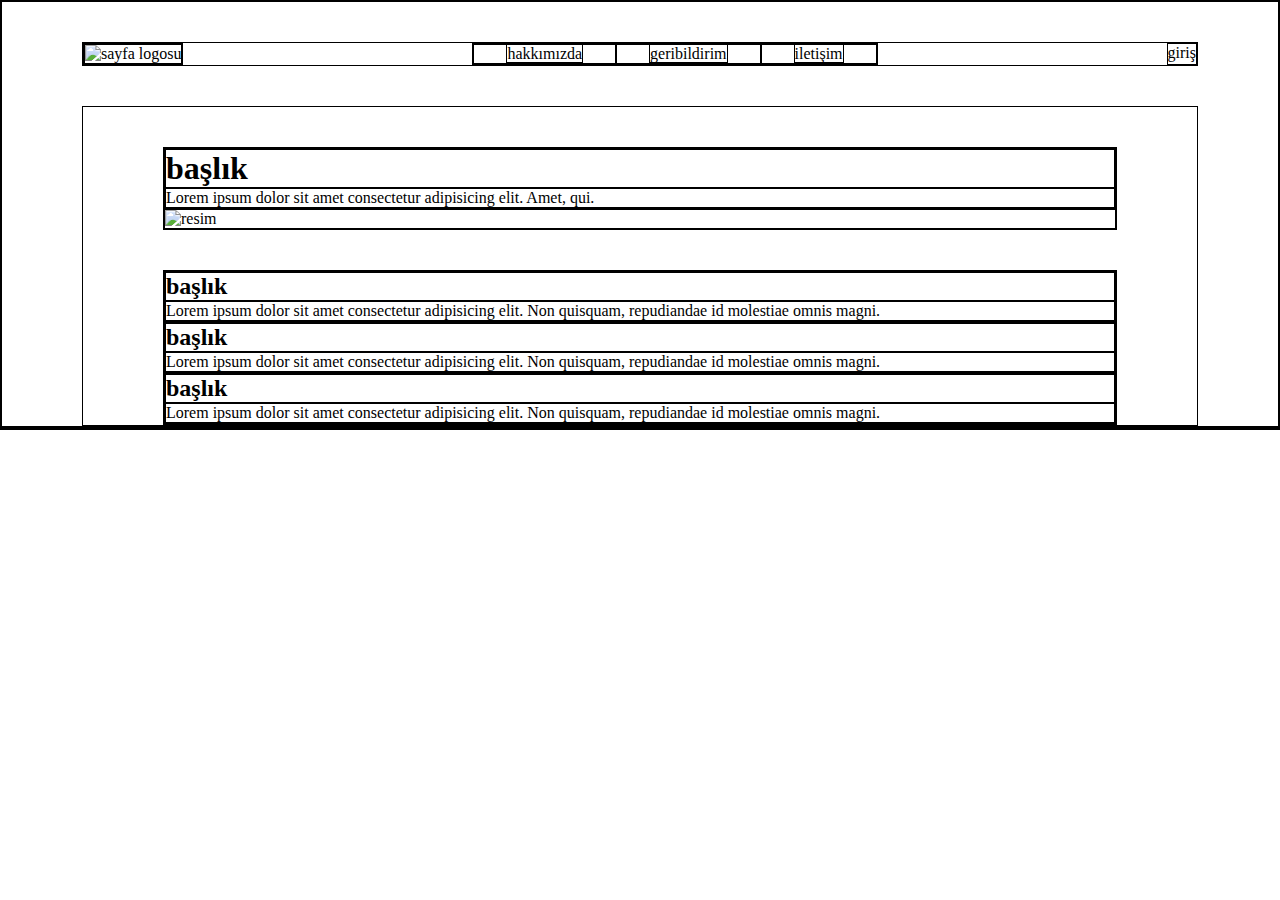
==== page/grid.html @ d9d55825 "update" ====
<!DOCTYPE html>
<html lang="en">
<head>
    <meta charset="UTF-8">
    <meta http-equiv="X-UA-Compatible" content="IE=edge">
    <meta name="viewport" content="width=device-width, initial-scale=1.0">
    <link rel="stylesheet" href="grid-style.css">
    <title>Document</title>
</head>
<body>
    <header>
        <a href="grid.html"><img src="" alt="sayfa logosu"></a>
        <ul>
            <li><a href="#">hakkımızda</a></li>
            <li><a href="#">geribildirim</a></li>
            <li><a href="#">iletişim</a></li>
        </ul>
        <a href="#">giriş</a>
    </header>

    <main>
        <section>
            <article>
                <h1>başlık</h1>
                <p>Lorem ipsum dolor sit amet consectetur adipisicing elit. Amet, qui.</p>
            </article>
            <img src="" alt="resim">
        </section>
        <section>
            <article>
                <h2>başlık</h2>
                <p>Lorem ipsum dolor sit amet consectetur adipisicing elit. Non quisquam, repudiandae id molestiae omnis magni.</p>
            </article>

            <article>
                <h2>başlık</h2>
                <p>Lorem ipsum dolor sit amet consectetur adipisicing elit. Non quisquam, repudiandae id molestiae omnis magni.</p>
            </article>

            <article>
                <h2>başlık</h2>
                <p>Lorem ipsum dolor sit amet consectetur adipisicing elit. Non quisquam, repudiandae id molestiae omnis magni.</p>
            </article>
        </section>
    </main>

    <footer>

    </footer>
</body>
</html>
---- page/grid-style.css ----
*{
    padding: 0;
    margin: 0;
    box-sizing: border-box;
    border: 1px solid ;
}

/*header bölümü*/
header{
    display: flex;
    justify-content: space-between;
    flex-wrap: wrap;
    margin: 2.5rem 5rem 0rem 5rem;
}

header > a:link,
header > ul > li > a:link{
    text-decoration: none;
    color: black;
}

header > ul{list-style: none;}
header > ul > li{float: left;}
header > ul > li > a{margin: 0rem 2rem 0rem 2rem;}

/*main bölümü*/
main{margin: 2.5rem 5rem 0rem 5rem;}
main > section{
    display: grid; 
    margin: 2.5rem 5rem 0rem 5rem;
}
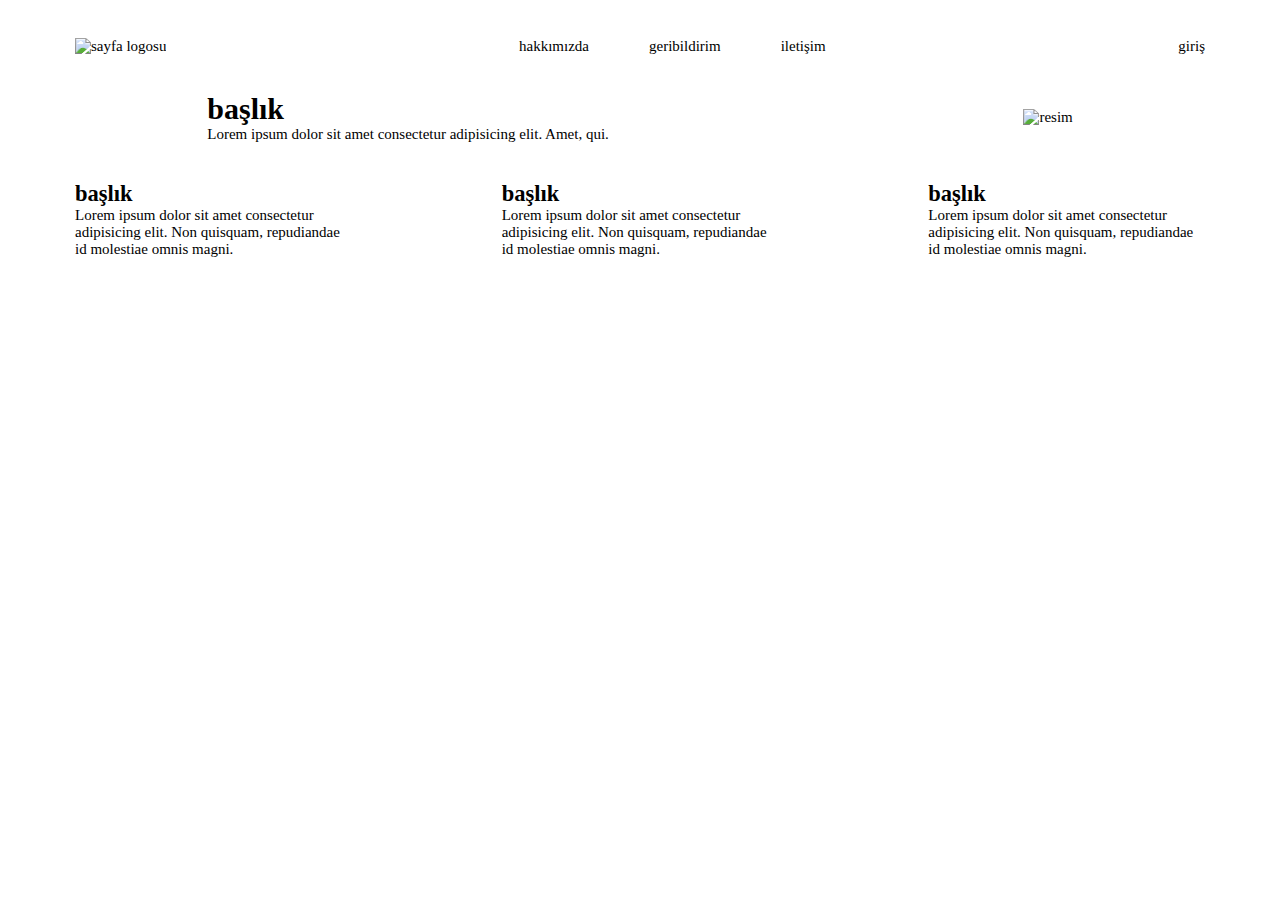
==== commit b1db90fd: "update" ====
--- a/page/grid.html
+++ b/page/grid.html
@@ -19,12 +19,14 @@
     </header>
 
     <main>
-        <section>
+        <section  class="bas">
             <article>
                 <h1>başlık</h1>
                 <p>Lorem ipsum dolor sit amet consectetur adipisicing elit. Amet, qui.</p>
             </article>
-            <img src="" alt="resim">
+            <figure>
+                <img src="" alt="resim">
+            </figure>
         </section>
         <section>
             <article>
--- a/page/grid-style.css
+++ b/page/grid-style.css
@@ -2,8 +2,9 @@
     padding: 0;
     margin: 0;
     box-sizing: border-box;
-    border: 1px solid ;
 }
+html{font-size: 15px;}
+
 
 /*header bölümü*/
 header{
@@ -24,8 +25,21 @@
 header > ul > li > a{margin: 0rem 2rem 0rem 2rem;}
 
 /*main bölümü*/
-main{margin: 2.5rem 5rem 0rem 5rem;}
 main > section{
-    display: grid; 
     margin: 2.5rem 5rem 0rem 5rem;
-}+    display: grid;
+    grid-template-areas: 
+    "section figure figure"
+    "article article article";
+    align-items: center;
+    justify-content: space-around;
+    gap: 10rem;
+    margin: 5rem 5rem 5rem 5rem;
+}
+.bas{
+    display: grid;
+    grid-template-areas: 
+    "article img";
+}
+
+main > section{margin: 2.5rem 5rem 0rem 5rem;}
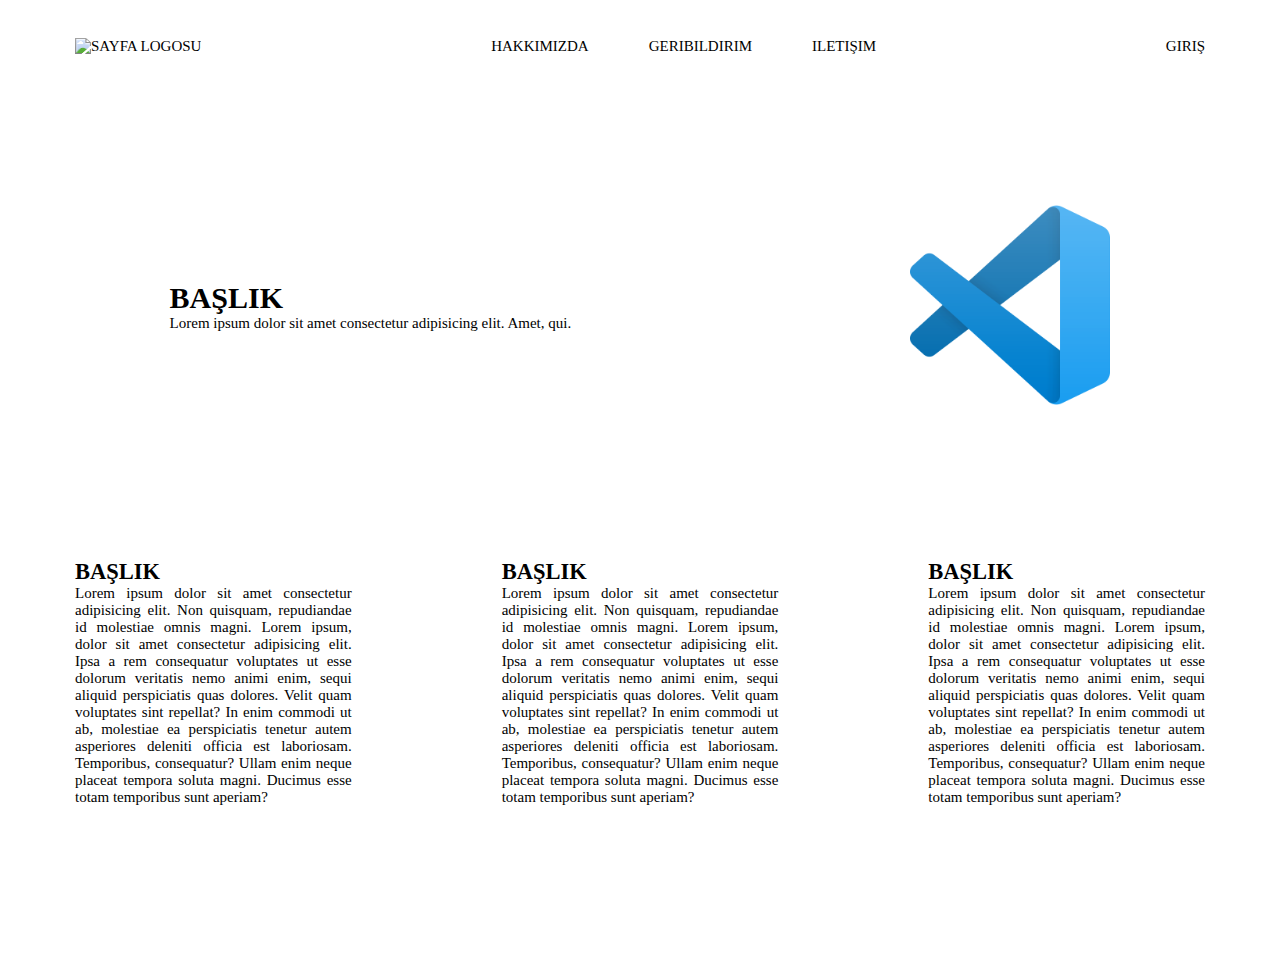
==== commit a6394a94: "update" ====
--- a/page/grid.html
+++ b/page/grid.html
@@ -19,35 +19,38 @@
     </header>
 
     <main>
-        <section  class="bas">
+        <section class="bas">
             <article>
                 <h1>başlık</h1>
                 <p>Lorem ipsum dolor sit amet consectetur adipisicing elit. Amet, qui.</p>
             </article>
             <figure>
-                <img src="" alt="resim">
+                <img src="../images/vscode.png" alt="resim" id="sayfa">
             </figure>
         </section>
         <section>
             <article>
                 <h2>başlık</h2>
-                <p>Lorem ipsum dolor sit amet consectetur adipisicing elit. Non quisquam, repudiandae id molestiae omnis magni.</p>
+                <p>Lorem ipsum dolor sit amet consectetur adipisicing elit. Non quisquam, repudiandae id molestiae omnis magni. Lorem ipsum, dolor sit amet consectetur adipisicing elit. Ipsa a rem consequatur voluptates ut esse dolorum veritatis nemo animi enim, sequi aliquid perspiciatis quas dolores. Velit quam voluptates sint repellat?
+                In enim commodi ut ab, molestiae ea perspiciatis tenetur autem asperiores deleniti officia est laboriosam. Temporibus, consequatur? Ullam enim neque placeat tempora soluta magni. Ducimus esse totam temporibus sunt aperiam?</p>
             </article>
 
             <article>
                 <h2>başlık</h2>
-                <p>Lorem ipsum dolor sit amet consectetur adipisicing elit. Non quisquam, repudiandae id molestiae omnis magni.</p>
+                <p>Lorem ipsum dolor sit amet consectetur adipisicing elit. Non quisquam, repudiandae id molestiae omnis magni. Lorem ipsum, dolor sit amet consectetur adipisicing elit. Ipsa a rem consequatur voluptates ut esse dolorum veritatis nemo animi enim, sequi aliquid perspiciatis quas dolores. Velit quam voluptates sint repellat?
+                In enim commodi ut ab, molestiae ea perspiciatis tenetur autem asperiores deleniti officia est laboriosam. Temporibus, consequatur? Ullam enim neque placeat tempora soluta magni. Ducimus esse totam temporibus sunt aperiam?</p>
             </article>
 
             <article>
                 <h2>başlık</h2>
-                <p>Lorem ipsum dolor sit amet consectetur adipisicing elit. Non quisquam, repudiandae id molestiae omnis magni.</p>
+                <p>Lorem ipsum dolor sit amet consectetur adipisicing elit. Non quisquam, repudiandae id molestiae omnis magni. Lorem ipsum, dolor sit amet consectetur adipisicing elit. Ipsa a rem consequatur voluptates ut esse dolorum veritatis nemo animi enim, sequi aliquid perspiciatis quas dolores. Velit quam voluptates sint repellat?
+                In enim commodi ut ab, molestiae ea perspiciatis tenetur autem asperiores deleniti officia est laboriosam. Temporibus, consequatur? Ullam enim neque placeat tempora soluta magni. Ducimus esse totam temporibus sunt aperiam?</p>
             </article>
         </section>
     </main>
 
     <footer>
-
+        
     </footer>
 </body>
 </html>--- a/page/grid-style.css
+++ b/page/grid-style.css
@@ -4,9 +4,9 @@
     box-sizing: border-box;
 }
 html{font-size: 15px;}
+h1,h2,a{text-transform: uppercase;}
 
-
-/*header bölümü*/
+/*header bölümü-------------------------------------------------------*/
 header{
     display: flex;
     justify-content: space-between;
@@ -24,7 +24,7 @@
 header > ul > li{float: left;}
 header > ul > li > a{margin: 0rem 2rem 0rem 2rem;}
 
-/*main bölümü*/
+/*main bölümü-------------------------------------------------------*/
 main > section{
     margin: 2.5rem 5rem 0rem 5rem;
     display: grid;
@@ -34,12 +34,21 @@
     align-items: center;
     justify-content: space-around;
     gap: 10rem;
-    margin: 5rem 5rem 5rem 5rem;
+    text-align: justify;
 }
+
 .bas{
     display: grid;
     grid-template-areas: 
     "article img";
+    margin-top: 10rem;
+    margin-bottom: 10rem;
 }
 
 main > section{margin: 2.5rem 5rem 0rem 5rem;}
+#sayfa{
+    width: 200px;
+    height: auto;
+}
+
+/*footer bölümü-------------------------------------------------------*/
